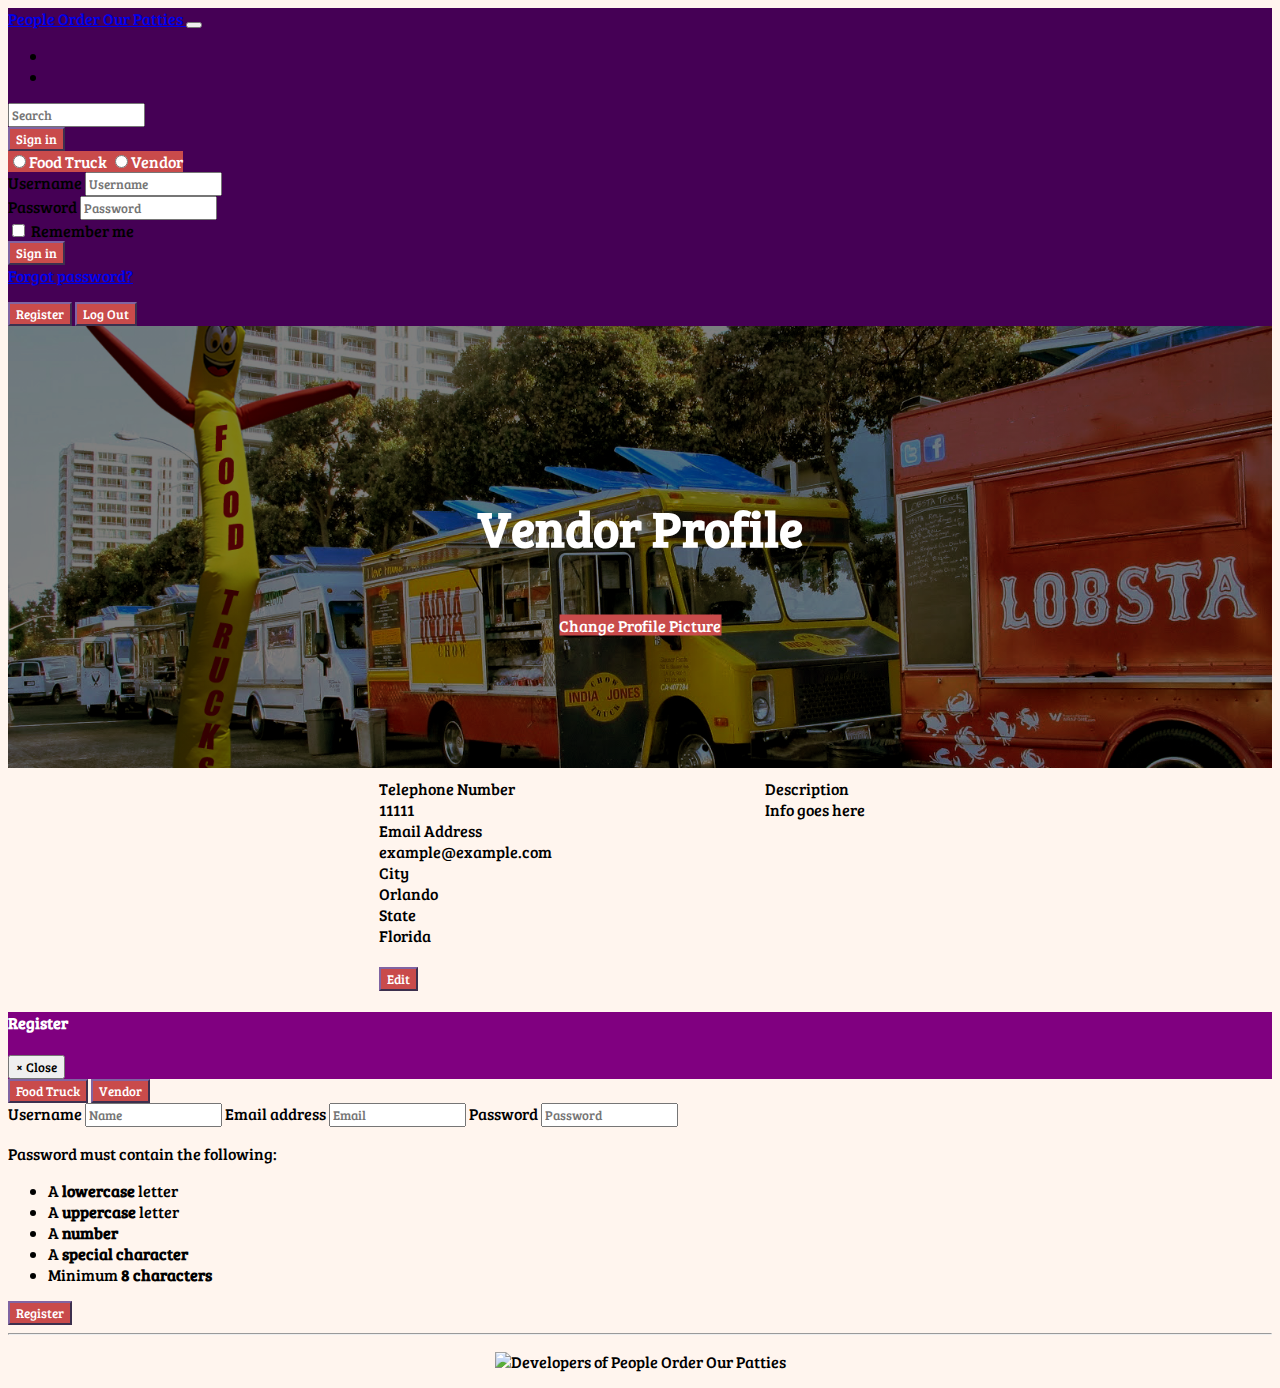
==== webapp/profile.html @ 307011c1 "cancel button" ====
<head>
    <meta charset="utf-8">
    <meta name="viewport" content="width=device-width, initial-scale=1">
    <link rel="stylesheet" href="https://stackpath.bootstrapcdn.com/bootstrap/4.1.3/css/bootstrap.min.css" integrity="sha384-MCw98/SFnGE8fJT3GXwEOngsV7Zt27NXFoaoApmYm81iuXoPkFOJwJ8ERdknLPMO" crossorigin="anonymous">
    <link href="https://fonts.googleapis.com/css?family=Bree+Serif" rel="stylesheet">
    <script src="https://code.jquery.com/jquery-3.3.1.min.js" crossorigin="anonymous"></script>
    <script src="https://cdn.jsdelivr.net/npm/js-cookie@2/src/js.cookie.min.js"></script>
    <script src="https://cdnjs.cloudflare.com/ajax/libs/popper.js/1.14.3/umd/popper.min.js" integrity="sha384-ZMP7rVo3mIykV+2+9J3UJ46jBk0WLaUAdn689aCwoqbBJiSnjAK/l8WvCWPIPm49" crossorigin="anonymous"></script>
    <script src="https://stackpath.bootstrapcdn.com/bootstrap/4.1.3/js/bootstrap.min.js" integrity="sha384-ChfqqxuZUCnJSK3+MXmPNIyE6ZbWh2IMqE241rYiqJxyMiZ6OW/JmZQ5stwEULTy" crossorigin="anonymous"></script>
    <link rel="shortcut icon" type="image/x-icon" href="/favicon.ico">
    <link rel="shortcut icon" type="image/x-icon" href="/favicon48-48.jpg">
    <link rel="stylesheet" href="https://use.fontawesome.com/releases/v5.5.0/css/all.css" integrity="sha384-B4dIYHKNBt8Bc12p+WXckhzcICo0wtJAoU8YZTY5qE0Id1GSseTk6S+L3BlXeVIU" crossorigin="anonymous">
    <script type="text/javascript" src="js/main.js"></script>
    <script type="text/javascript" src="js/profile.js"></script>
    <link rel="stylesheet" type="text/css" href="css/main.css">
    <link rel="stylesheet" type="text/css" href="css/profile.css">
</head>

<body class="profile-page" style='background-color: #FFF5EE'>

<nav class="navbar navbar-icon-top fixed-top navbar-expand-lg navbar-dark bg-dark">
    <a class="navbar-brand" href="index.html">People Order Our Patties </a>
    <button class="navbar-toggler" type="button" data-toggle="collapse" data-target="#navbarSupportedContent" aria-controls="navbarSupportedContent" aria-expanded="false" aria-label="Toggle navigation">
        <span class="navbar-toggler-icon"></span>
    </button>

    <div class="collapse navbar-collapse" id="navbarSupportedContent">
        <ul class="navbar-nav mr-auto">
            <li class="nav-item">
                <a class="nav-link" href="#">
                    <i class="far fa-envelope"></i>
                </a>
            </li>
            <li class="nav-item">
                <a class="nav-link" href="profile.html">
                    <i class="far fa-user"></i>
                </a>
            </li>
        </ul>
        <div class="my-2 my-lg-0">
            <input id="searchbox" class="form-control" type="text" placeholder="Search" aria-label="Search">
        </div>
        
        <label id="labUsername" class="m-2" style="color:white;"></label>
        
        <div id="loginGroup" class="btn-group">
            <button type="button" class="btn m-2 my-sm-0 dropdown-toggle" data-toggle="dropdown" aria-haspopup="true" aria-expanded="false">
                Sign in
            </button>
            <div id="logindrop" class="dropdown-menu dropdown-menu-right p-4">
                    <form>  
                    <div class="btn-group btn-group-toggle" data-toggle="buttons">
                        <label class="btn">
                            <input id="ft" type="radio" name="options" id="option1" autocomplete="off" onClick="ftcheck(event)">Food Truck</input>
                        </label>
                        <label class="btn">
                            <input id="ven" type="radio" name="options" id="option2" autocomplete="off" onClick="vencheck(event);">Vendor</input>
                        </label>
                    </div>
                    <div class="form-group">
                        <label for="loginUser">Username</label>
                        <input id="loginUser" type="username" class="form-control" placeholder="Username">
                    </div>
                    <div class="form-group">
                        <label for="loginPass">Password</label>
                        <input id="loginPass" type="password" class="form-control" placeholder="Password">
                    </div>
                    <div class="form-check mb-3">
                        <input type="checkbox" class="form-check-input" id="dropdownCheck">
                        <label class="form-check-label" for="dropdownCheck">Remember me</label>
                    </div>
                    <button class="btn m-2 m-sm-0" type="submit" class="btn" onClick="login();">Sign in</button>
                <div class="dropdown-divider"></div>
                <a class="dropdown-item" href="#">Forgot password?</a>
                
                </form>
            </div>
        </div>
        <button id="regButton" class="btn m-2 m-sm-0" type="submit" data-toggle="modal" data-target="#modalRegister">Register</button>
        <button id="logout" class="btn m-2 m-sm-0" >Log Out</button>
    </div>
</nav>

    <div class="hero-image">
        <div class="hero-text">
            <h1 style="font-size: 50px">Vendor Profile</h1>
            <br>
            <label class="btn btn-default">
                Change Profile Picture <input type="file" hidden>
            </label>
        </div>
    </div>

    <div class="main">
        <div class="information my-3">
            <div class="col-xs">
                <label for="Telephone Number"><i class="fas fa-phone" aria-hidden="true"></i> Telephone Number
                </label>
                <input type="text" class="form-control my-2" id="telephone"  title="Enter Telephone Number">
                <br>
                <label id="telephoneField">11111</label>
            </div>
            <div class="col-xs">
                <label for="Email Address"><i class="fas fa-envelope" aria-hidden="true"></i> Email Address
                </label>
                <input type="text" class="form-control my-2" id="email"  title="Enter Email Address">
                <br>
                <label id="emailField">example@example.com</label>
            </div>
            <div class="col-xs">
                <label for="City"><i class="fas fa-city" aria-hidden="true"></i> City
                </label>
                <select class="custom-select my-2" id="city">
                    <option value="1">Orlando</option>
                    <option value="2">Tampa</option>
                    <option value="3">Miami</option>
                    <option value="4">Gainesville</option>
                    <option value="5">Tallahassee</option>
                </select>
                <br>
                <label id="cityField">Orlando</label>
            </div>
           <div class="col-xs">

                <label for="City"><i class="fas fa-flag-usa" aria-hidden="true"></i> State
                </label>
                <select class="custom-select my-2" id="state">
                <option value="1">Florida</option>
                <option value="2">New York</option>
                <option value="3">California</option>
                <option value="4">Nevada</option>
                <option value="5">Georgia</option>
                </select>
                <br>
                <label id="stateField">Florida</label>
            </div>
            <br>
            <button type="button" class="btn btn-info" onClick="editData()" id="editbutton">Edit</button>
            <button type="button" class="btn btn-info" id="submitbutton" onClick = "submitData()">Submit</button>
            <button type="button" class="btn btn-info" id="cancelbutton" onClick = "cancelData()">Cancel</button>
        </div>
        <div class="description my-3">
           <div class="col-xs">
                <label for="State"><i class="fas fa-file-alt" aria-hidden="true"></i> Description
                </label>
                <input type="text" class="form-control my-2" rows= "6" id="description" title="Enter Description">
                <br>
                <label id="descriptionField">Info goes here</label>
            </div>
        </div>
    </div>
    
<div class="modal fade" id="modalRegister" tabindex="-1" role="dialog">
    <div class="vertical-alignment-helper">
        <div class="modal-dialog vertical-align-center">
            <div class="modal-content">
                <div class="modal-header">
                    <h4 class="modal-title">Register</h4>
                    <button type="button" class="close" data-dismiss="modal">
                        <span aria-hidden="true">&times;</span>
                        <span class="sr-only">Close</span>
                    </button>
                </div>
                <div class="modal-body container">
                    <div id="typesel" class="row align-items-center justify-content-center">
                        <div class="btn-group btn-group-justified">
                            <button id="regft" class="btn btn-lg my-4" type="button">Food Truck</button>
                            <button id="regven" class="btn btn-lg my-4" type="button">Vendor</button>
                        </div>
                    </div>
                    
                    <div class="row box" id="reg">
                        <div class="container">
                            <div class="row">
                                <div class="col-lg-12">
                                    <label for="reguser">Username</label>
                                    <input type="user" id="reguser" class="form-control my-2" placeholder="Name">
                                    <label for="regemail">Email address</label>
                                    <input type="email" id="regemail" class="form-control my-2" placeholder="Email">
                                    <label for="regpass">Password</label>
                                    <input type="password" id="regpass" class="form-control my-2" placeholder="Password"> 
                                    <div id="message">
                                        <p>Password must contain the following:</p>
                                        <ul>
                                            <li id="letter" class="list-group-item list-group-item-danger">A <b>lowercase</b> letter</li>
                                            <li id="capital" class="list-group-item list-group-item-danger">A <b>uppercase</b> letter</li>
                                            <li id="number" class="list-group-item list-group-item-danger">A <b>number</b></li>
                                            <li id="special" class="list-group-item list-group-item-danger">A <b>special character</b></li>
                                            <li id="length" class="list-group-item list-group-item-danger">Minimum <b>8 characters</b></li>
                                        </ul>
                                    </div>
                                    
                                    <div class="col-xs-6 pull-right">  
                                        <button id="registerBtn" class="form-control btn btn-login my-2" onClick="register()">Register</button>
                                    </div>
                                </div>
                            </div>
                        </div>
                    </div>
                </div>
            </div>
        </div>
    </div>
</div>
<hr align="center">
<p align="center"><img src="favicon.ico">Developers of People Order Our Patties</p>
</body>
---- webapp/css/main.css ----
* {
    font-family: 'Bree Serif', serif;
}

body {
    background: #FFF5EE; 
}

.btn {
    background: #c94b4b;
    border-color: #8064A2;
    color: #FFFFFF;
    outline: none;
    outline: none !important;
}

.btn:active, .active, .btn:hover {
    background: #d67676 !important;
    border-color: #8064A2;
    color: #FFFFFF;
    box-shadow: none !important;
    outline: none !important;
}

.active, .btn:hover .btn:focus{
    border: none !important;
    box-shadow: none !important;
    outline: none !important;
}

.modal-header {
    background-color: #800080;
    color:#FFF;
}

/*.btn, .btn:hover, .btn:active, .btn:visited {
    background: #c94b4b !important;
    border-color: #8064A2;
    color: #FFFFFF;
}
 
.btn:focus, .btn:active:focus, .btn.active:focus {
    outline: 0 none;
    outline: none !important;
    box-shadow: none;
}
 
.btn-primary {
    background: #c94b4b;
    color: #ffffff;
}
 
.btn-primary:hover, .btn-primary:focus, .btn-primary:active, .btn-primary.active, .open > .dropdown-toggle.btn-primary {
    background: #c94b4bc;
}
 
.btn-primary:active, .btn-primary.active {
    background: #c94b4b;
}*/

.navbar {
    background-color: #450055 !important;
}

.navbar-icon-top .navbar-nav .nav-link > .fa {
  position: relative;
  width: 36px;
  font-size: 24px;
}

.navbar-icon-top .navbar-nav .nav-link > .fa {
    top: 3px;
    line-height: 12px;
}

.navbar-icon-top .navbar-nav .nav-link > .fa > .badge {
  font-size: 0.75rem;
  position: absolute;
  right: 0;
  font-family: sans-serif;
}

.navbar-icon-top .navbar-nav .nav-link > .fa > .badge {
  top: -10px;
}

.card-img-wrap {
  overflow: hidden;
  position: relative;
}
.card-img-wrap:after {
  content: '';
  position: absolute;
  top: 0; left: 0; right: 0; bottom: 0;
  background: rgba(255,255,255,0.3);
  opacity: 0;
  transition: opacity .25s;
}
.card-img-wrap img {
  transition: transform .25s;
  width: 100%;
}
.card-img-wrap:hover img {
  transform: scale(1.2);
}
.card-img-wrap:hover:after {
  opacity: 1;
}


.profile-page .page-header {

    background-color: grey;
    height: auto;
    background-position:center;
}
---- webapp/css/profile.css ----
.hero-image{ 

    background-image: linear-gradient(rgba(0, 0, 0, 0.5), rgba(0, 0, 0, 0.5)), url("../images/custom-air-dancer-food-trucks.jpg");

    /* Set a specific height */
    height: 50%;

    /* Position and center the image to scale nicely on all screens */
    background-position: center;
    background-repeat: no-repeat;
    background-size: cover;
    position: relative;
}

.hero-text{
    text-align: center;
    position: absolute;
    top: 50%;
    left: 50%;
    transform: translate(-50%, -50%);
    color: white; 
    margin: 0 auto;
}

.information {
    margin: 0 auto;
}

.main {
    display: grid;
    grid-template-columns: 1fr 1fr; 
    margin: 10 auto;
    max-width:700px;
    background: #FFF5EE; 
}

.description{
    margin:0 auto;
}
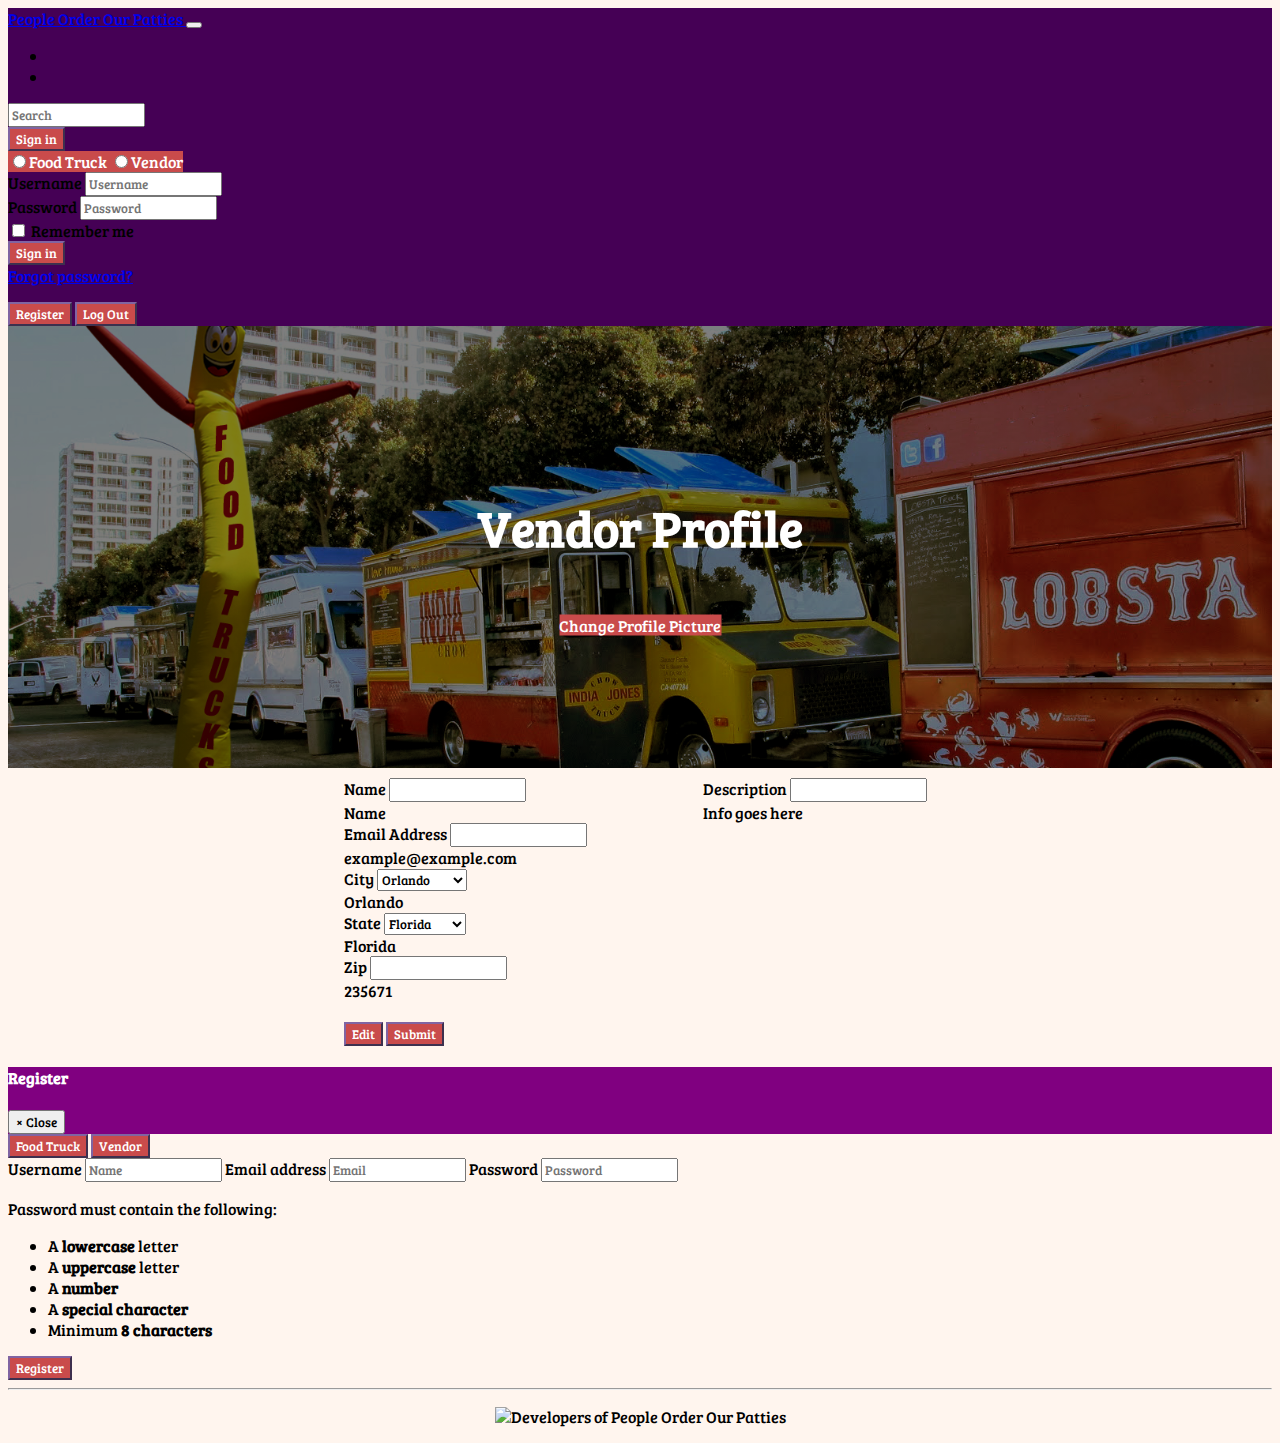
==== commit 37a45a78: "minor additions" ====
--- a/webapp/profile.html
+++ b/webapp/profile.html
@@ -15,7 +15,7 @@
     <link rel="stylesheet" type="text/css" href="css/main.css">
     <link rel="stylesheet" type="text/css" href="css/profile.css">
 </head>
-
+<title>Vendor Profile</title>
 <body class="profile-page" style='background-color: #FFF5EE'>
 
 <nav class="navbar navbar-icon-top fixed-top navbar-expand-lg navbar-dark bg-dark">
@@ -40,15 +40,15 @@
         <div class="my-2 my-lg-0">
             <input id="searchbox" class="form-control" type="text" placeholder="Search" aria-label="Search">
         </div>
-        
+
         <label id="labUsername" class="m-2" style="color:white;"></label>
-        
+
         <div id="loginGroup" class="btn-group">
             <button type="button" class="btn m-2 my-sm-0 dropdown-toggle" data-toggle="dropdown" aria-haspopup="true" aria-expanded="false">
                 Sign in
             </button>
             <div id="logindrop" class="dropdown-menu dropdown-menu-right p-4">
-                    <form>  
+                    <form>
                     <div class="btn-group btn-group-toggle" data-toggle="buttons">
                         <label class="btn">
                             <input id="ft" type="radio" name="options" id="option1" autocomplete="off" onClick="ftcheck(event)">Food Truck</input>
@@ -72,7 +72,7 @@
                     <button class="btn m-2 m-sm-0" type="submit" class="btn" onClick="login();">Sign in</button>
                 <div class="dropdown-divider"></div>
                 <a class="dropdown-item" href="#">Forgot password?</a>
-                
+
                 </form>
             </div>
         </div>
@@ -86,7 +86,7 @@
             <h1 style="font-size: 50px">Vendor Profile</h1>
             <br>
             <label class="btn btn-default">
-                Change Profile Picture <input type="file" hidden>
+            Change Profile Picture <input type="file" hidden>
             </label>
         </div>
     </div>
@@ -94,16 +94,16 @@
     <div class="main">
         <div class="information my-3">
             <div class="col-xs">
-                <label for="Telephone Number"><i class="fas fa-phone" aria-hidden="true"></i> Telephone Number
-                </label>
-                <input type="text" class="form-control my-2" id="telephone"  title="Enter Telephone Number">
-                <br>
-                <label id="telephoneField">11111</label>
+                <label for="Telephone Number"><i class="fas fa-phone" aria-hidden="true"></i> Name
+                </label>
+                <input type="text" class="form-control my-2" id="telephone"  title="Enter Name">
+                <br>
+                <label id="telephoneField">Name</label>
             </div>
             <div class="col-xs">
                 <label for="Email Address"><i class="fas fa-envelope" aria-hidden="true"></i> Email Address
                 </label>
-                <input type="text" class="form-control my-2" id="email"  title="Enter Email Address">
+                <input type="email" class="form-control my-2" id="email"  title="Enter Email Address">
                 <br>
                 <label id="emailField">example@example.com</label>
             </div>
@@ -134,10 +134,20 @@
                 <br>
                 <label id="stateField">Florida</label>
             </div>
+
+            <div class="col-xs">
+                <label for="Zip Code"><i class="fas fa-envelope" aria-hidden="true"></i> Zip
+                </label>
+                <input type="email" class="form-control my-2" id="zipcode"  title="Enter Zip Code">
+                <br>
+                <label id="zipcodeField">235671</label>
+            </div>
+
+
+ 
             <br>
             <button type="button" class="btn btn-info" onClick="editData()" id="editbutton">Edit</button>
             <button type="button" class="btn btn-info" id="submitbutton" onClick = "submitData()">Submit</button>
-            <button type="button" class="btn btn-info" id="cancelbutton" onClick = "cancelData()">Cancel</button>
         </div>
         <div class="description my-3">
            <div class="col-xs">
@@ -149,7 +159,7 @@
             </div>
         </div>
     </div>
-    
+
 <div class="modal fade" id="modalRegister" tabindex="-1" role="dialog">
     <div class="vertical-alignment-helper">
         <div class="modal-dialog vertical-align-center">
@@ -168,7 +178,7 @@
                             <button id="regven" class="btn btn-lg my-4" type="button">Vendor</button>
                         </div>
                     </div>
-                    
+
                     <div class="row box" id="reg">
                         <div class="container">
                             <div class="row">
@@ -178,7 +188,7 @@
                                     <label for="regemail">Email address</label>
                                     <input type="email" id="regemail" class="form-control my-2" placeholder="Email">
                                     <label for="regpass">Password</label>
-                                    <input type="password" id="regpass" class="form-control my-2" placeholder="Password"> 
+                                    <input type="password" id="regpass" class="form-control my-2" placeholder="Password">
                                     <div id="message">
                                         <p>Password must contain the following:</p>
                                         <ul>
@@ -189,13 +199,13 @@
                                             <li id="length" class="list-group-item list-group-item-danger">Minimum <b>8 characters</b></li>
                                         </ul>
                                     </div>
-                                    
-                                    <div class="col-xs-6 pull-right">  
+
+                                    <div class="col-xs-6 pull-right">
                                         <button id="registerBtn" class="form-control btn btn-login my-2" onClick="register()">Register</button>
                                     </div>
                                 </div>
                             </div>
-                        </div>
+                        </div
                     </div>
                 </div>
             </div>
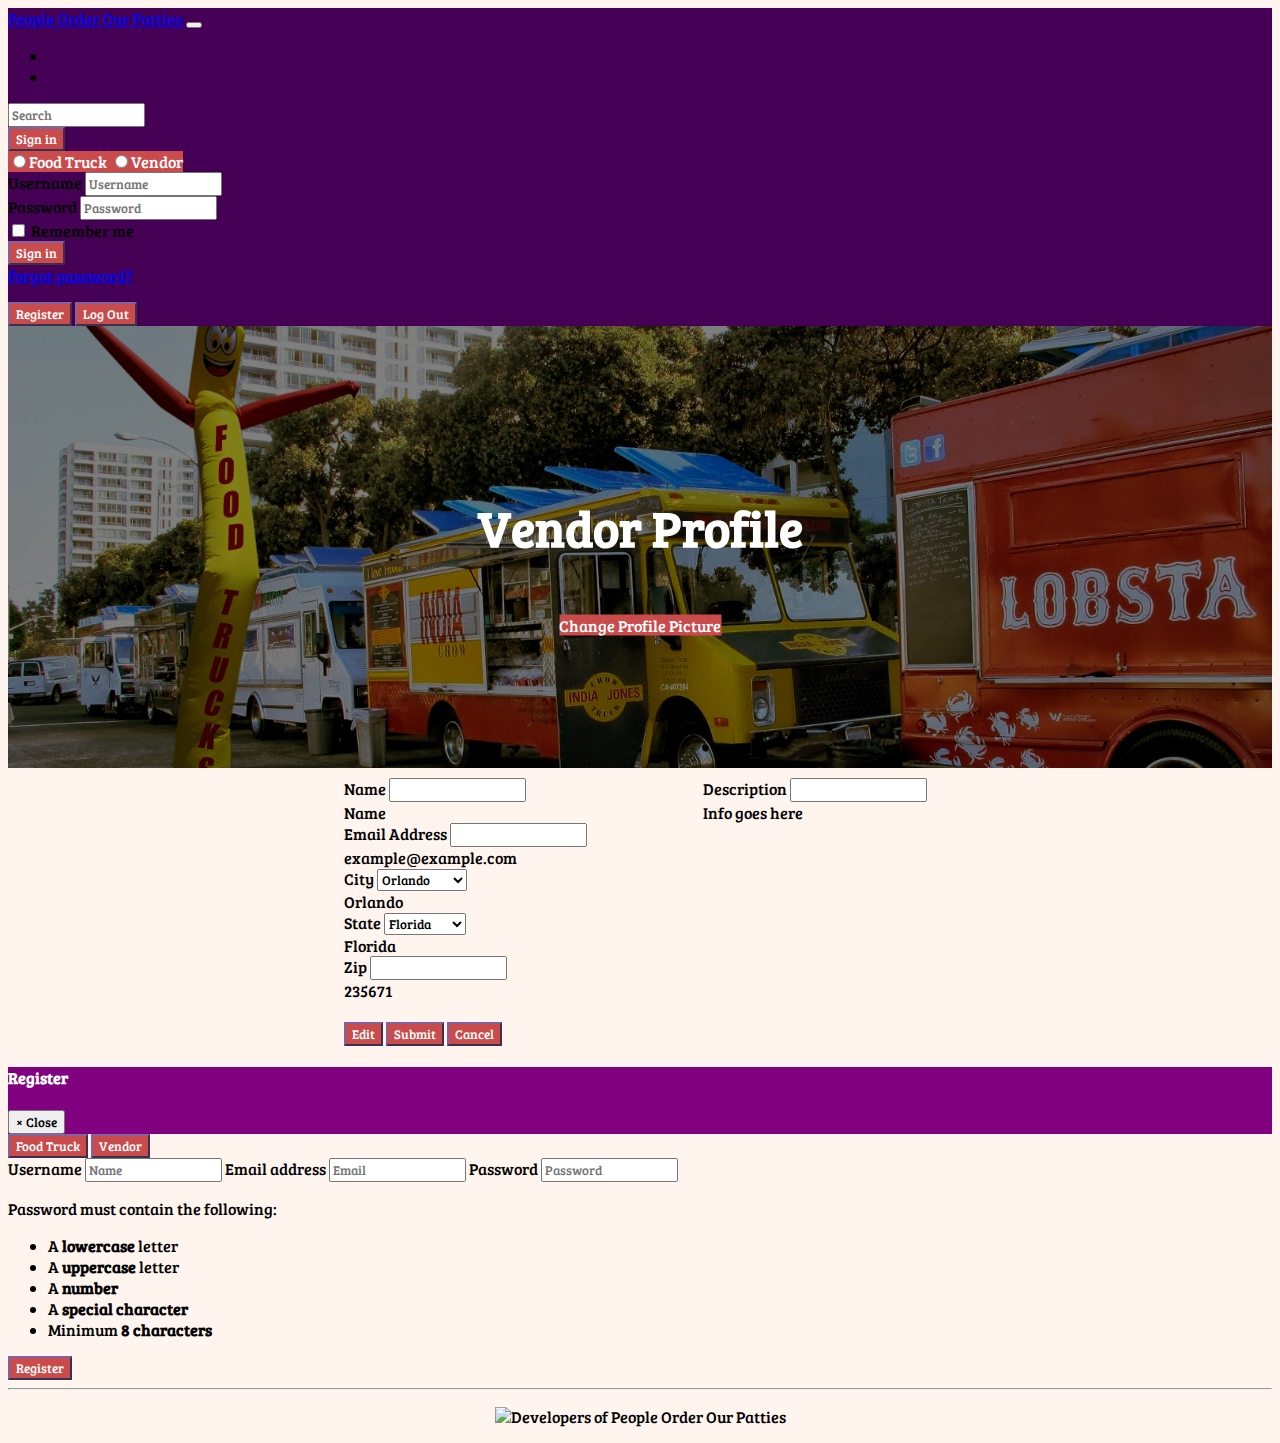
==== commit 6a6754ac: "Merge branch 'master' of https://github.com/8Keep/FoodTruckFinder" ====
--- a/webapp/profile.html
+++ b/webapp/profile.html
@@ -86,7 +86,7 @@
             <h1 style="font-size: 50px">Vendor Profile</h1>
             <br>
             <label class="btn btn-default">
-            Change Profile Picture <input type="file" hidden>
+                Change Profile Picture <input type="file" hidden>
             </label>
         </div>
     </div>
@@ -148,6 +148,7 @@
             <br>
             <button type="button" class="btn btn-info" onClick="editData()" id="editbutton">Edit</button>
             <button type="button" class="btn btn-info" id="submitbutton" onClick = "submitData()">Submit</button>
+            <button type="button" class="btn btn-info" id="cancelbutton" onClick = "cancelData()">Cancel</button>
         </div>
         <div class="description my-3">
            <div class="col-xs">
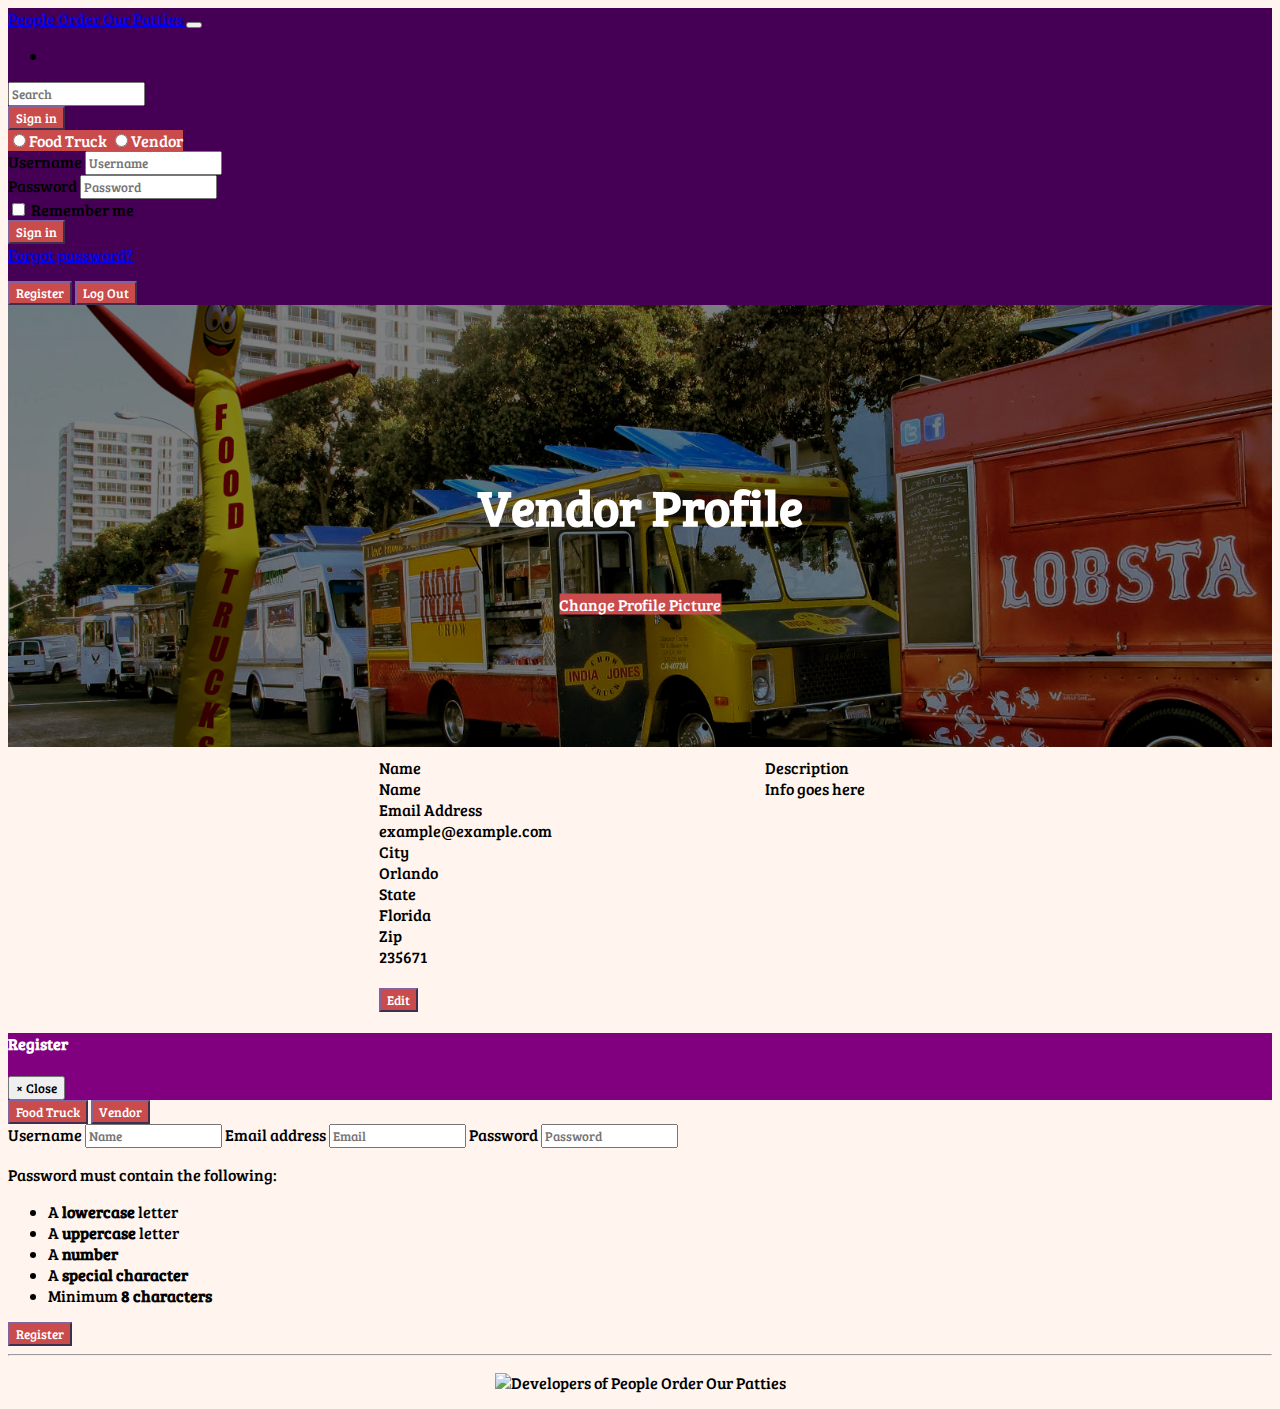
==== commit c4b587aa: "no envelope" ====
--- a/webapp/profile.html
+++ b/webapp/profile.html
@@ -26,11 +26,6 @@
 
     <div class="collapse navbar-collapse" id="navbarSupportedContent">
         <ul class="navbar-nav mr-auto">
-            <li class="nav-item">
-                <a class="nav-link" href="#">
-                    <i class="far fa-envelope"></i>
-                </a>
-            </li>
             <li class="nav-item">
                 <a class="nav-link" href="profile.html">
                     <i class="far fa-user"></i>
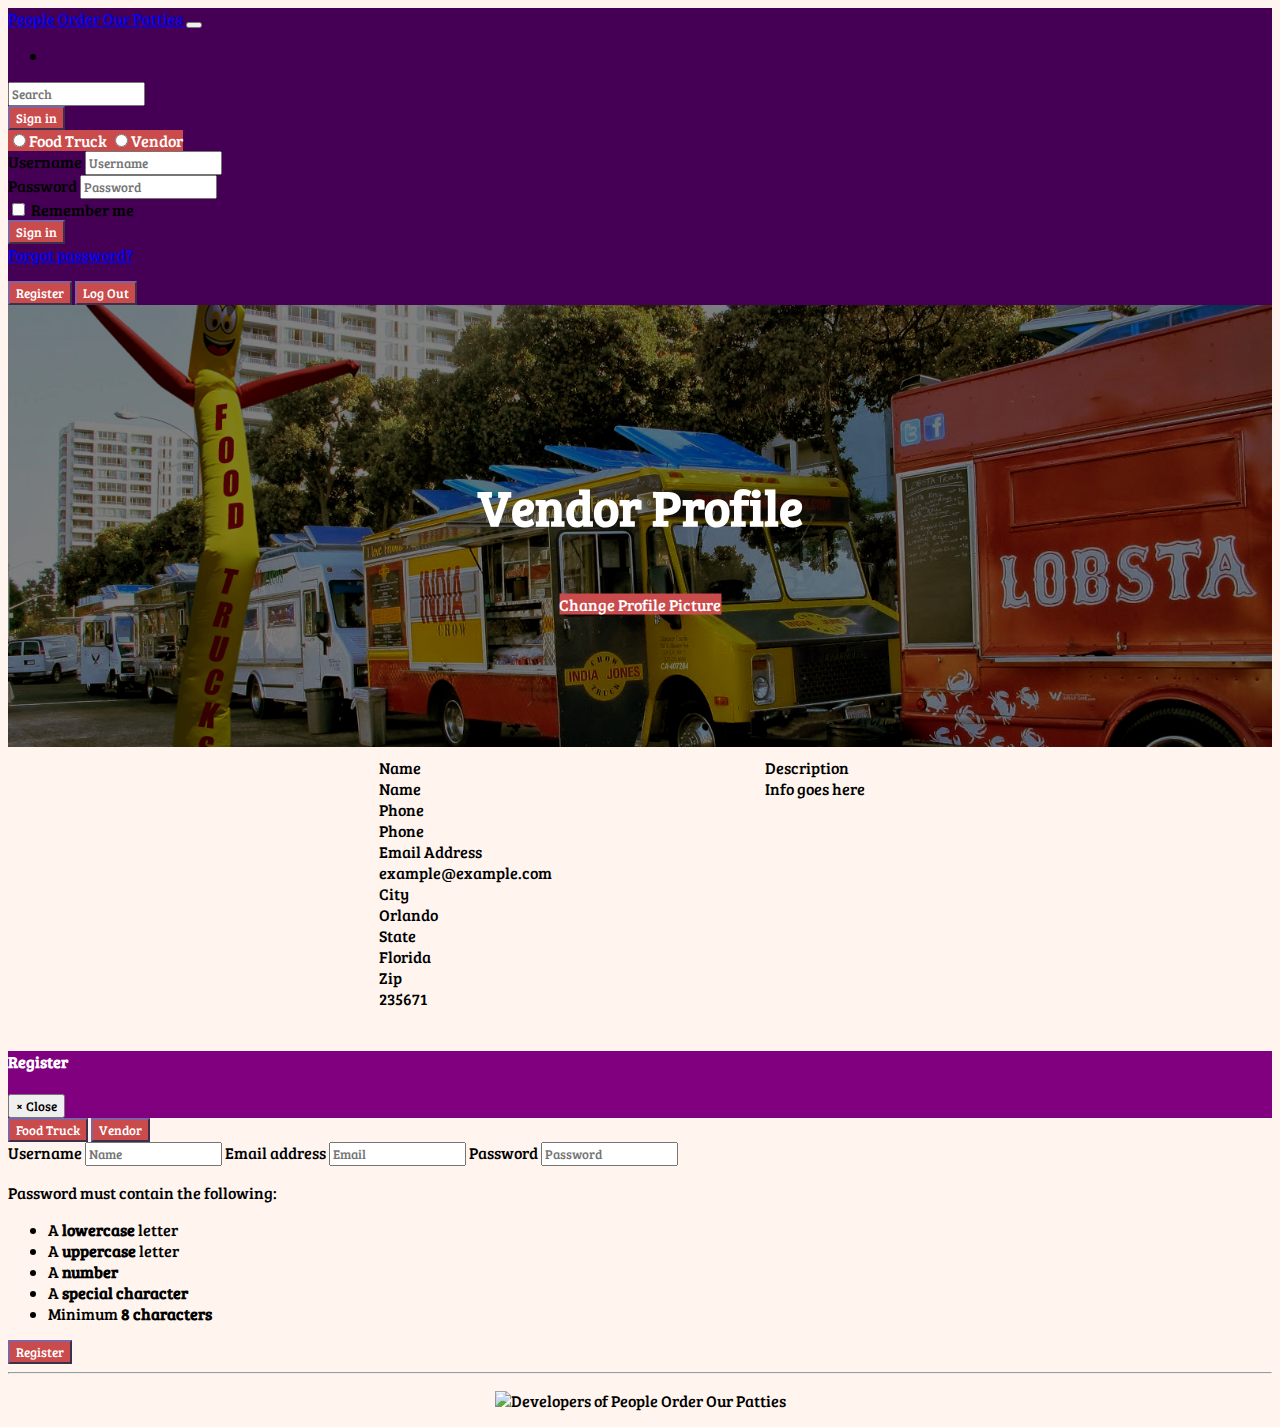
==== commit 384cfa84: "newest update" ====
--- a/webapp/profile.html
+++ b/webapp/profile.html
@@ -27,7 +27,7 @@
     <div class="collapse navbar-collapse" id="navbarSupportedContent">
         <ul class="navbar-nav mr-auto">
             <li class="nav-item">
-                <a class="nav-link" href="profile.html">
+                <a class="nav-link" onClick=showUserProfile();>
                     <i class="far fa-user"></i>
                 </a>
             </li>
@@ -64,7 +64,7 @@
                         <input type="checkbox" class="form-check-input" id="dropdownCheck">
                         <label class="form-check-label" for="dropdownCheck">Remember me</label>
                     </div>
-                    <button class="btn m-2 m-sm-0" type="submit" class="btn" onClick="login();">Sign in</button>
+                    <button class="btn m-2 m-sm-0" class="btn" onClick="login();">Sign in</button>
                 <div class="dropdown-divider"></div>
                 <a class="dropdown-item" href="#">Forgot password?</a>
 
@@ -88,13 +88,23 @@
 
     <div class="main">
         <div class="information my-3">
-            <div class="col-xs">
-                <label for="Telephone Number"><i class="fas fa-phone" aria-hidden="true"></i> Name
-                </label>
-                <input type="text" class="form-control my-2" id="telephone"  title="Enter Name">
-                <br>
-                <label id="telephoneField">Name</label>
-            </div>
+        
+            <div class="col-xs">
+                <label for="Name"><i class="fas fa-user" aria-hidden="true"></i> Name
+                </label>
+                <input type="text" class="form-control my-2" id="name"  title="Enter Name">
+                <br>
+                <label id="nameField">Name</label>
+            </div>
+            
+            <div class="col-xs">
+                <label for="Telephone Number"><i class="fas fa-phone" aria-hidden="true"></i> Phone
+                </label>
+                <input type="text" class="form-control my-2" id="telephone"  title="Enter Phone">
+                <br>
+                <label id="telephoneField">Phone</label>
+            </div>
+            
             <div class="col-xs">
                 <label for="Email Address"><i class="fas fa-envelope" aria-hidden="true"></i> Email Address
                 </label>
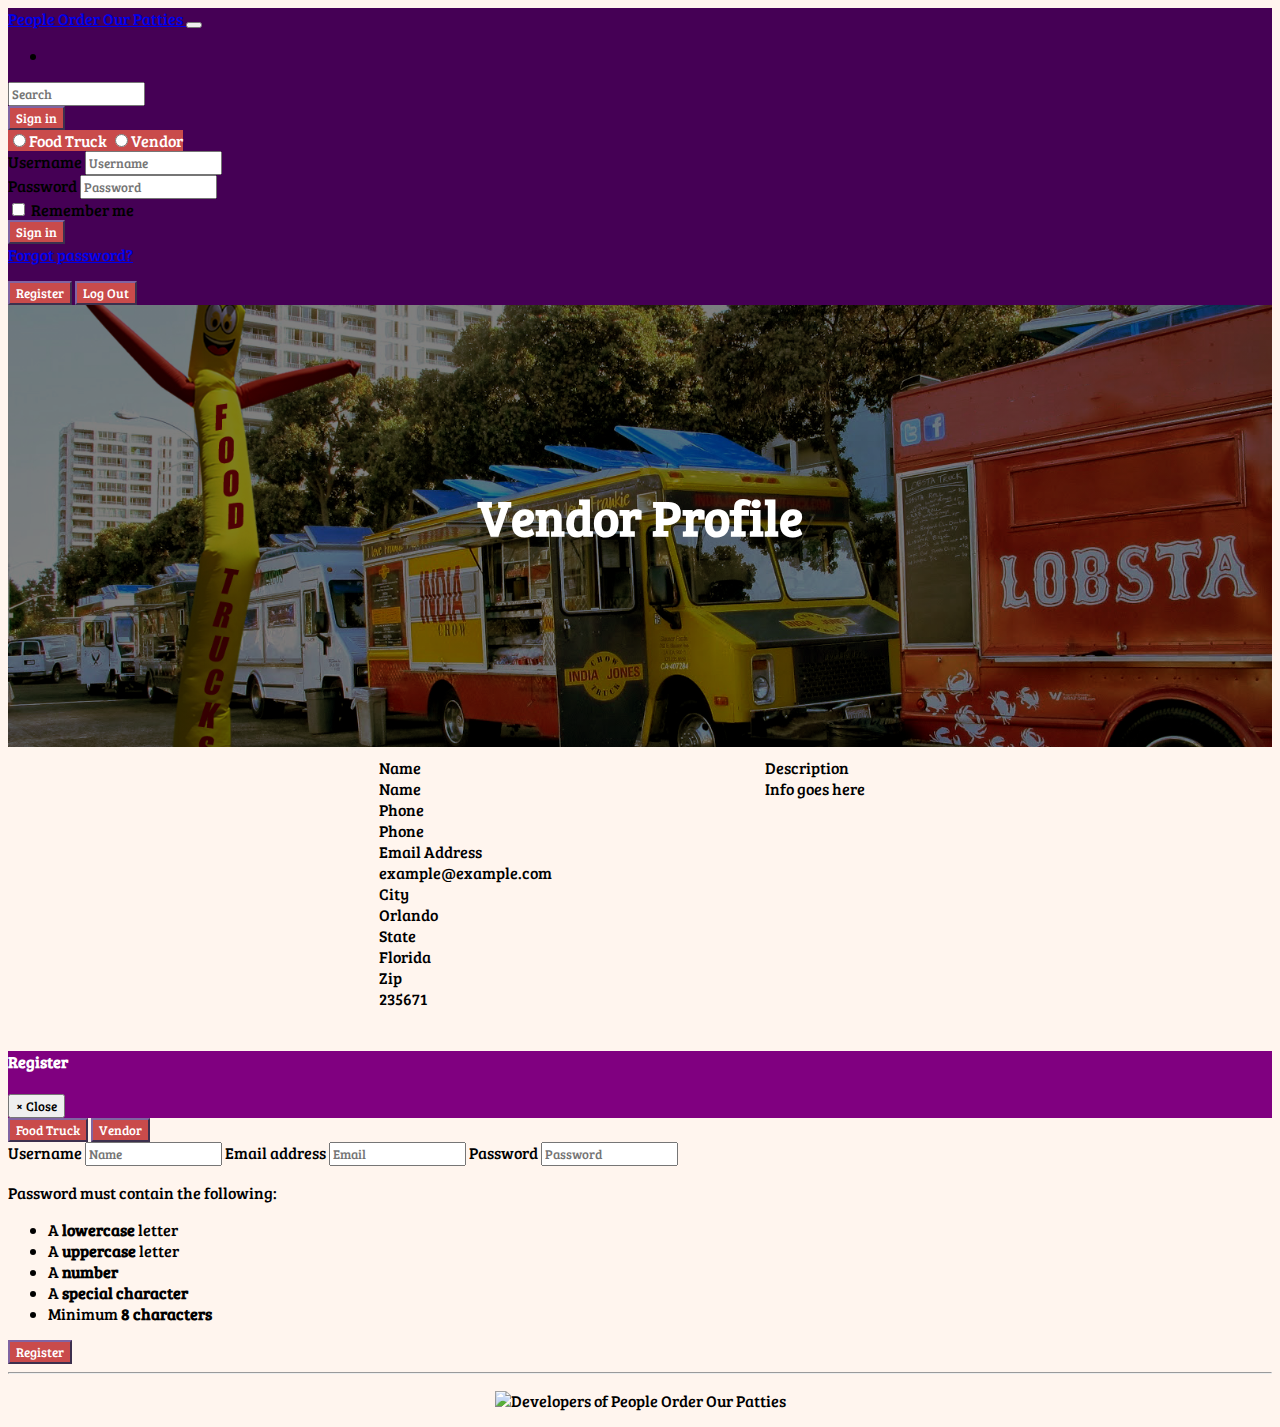
==== commit b55ce897: "almost final updates" ====
--- a/webapp/profile.html
+++ b/webapp/profile.html
@@ -80,7 +80,7 @@
         <div class="hero-text">
             <h1 style="font-size: 50px">Vendor Profile</h1>
             <br>
-            <label class="btn btn-default">
+            <label id="changeIMG" class="btn btn-default">
                 Change Profile Picture <input type="file" hidden>
             </label>
         </div>
